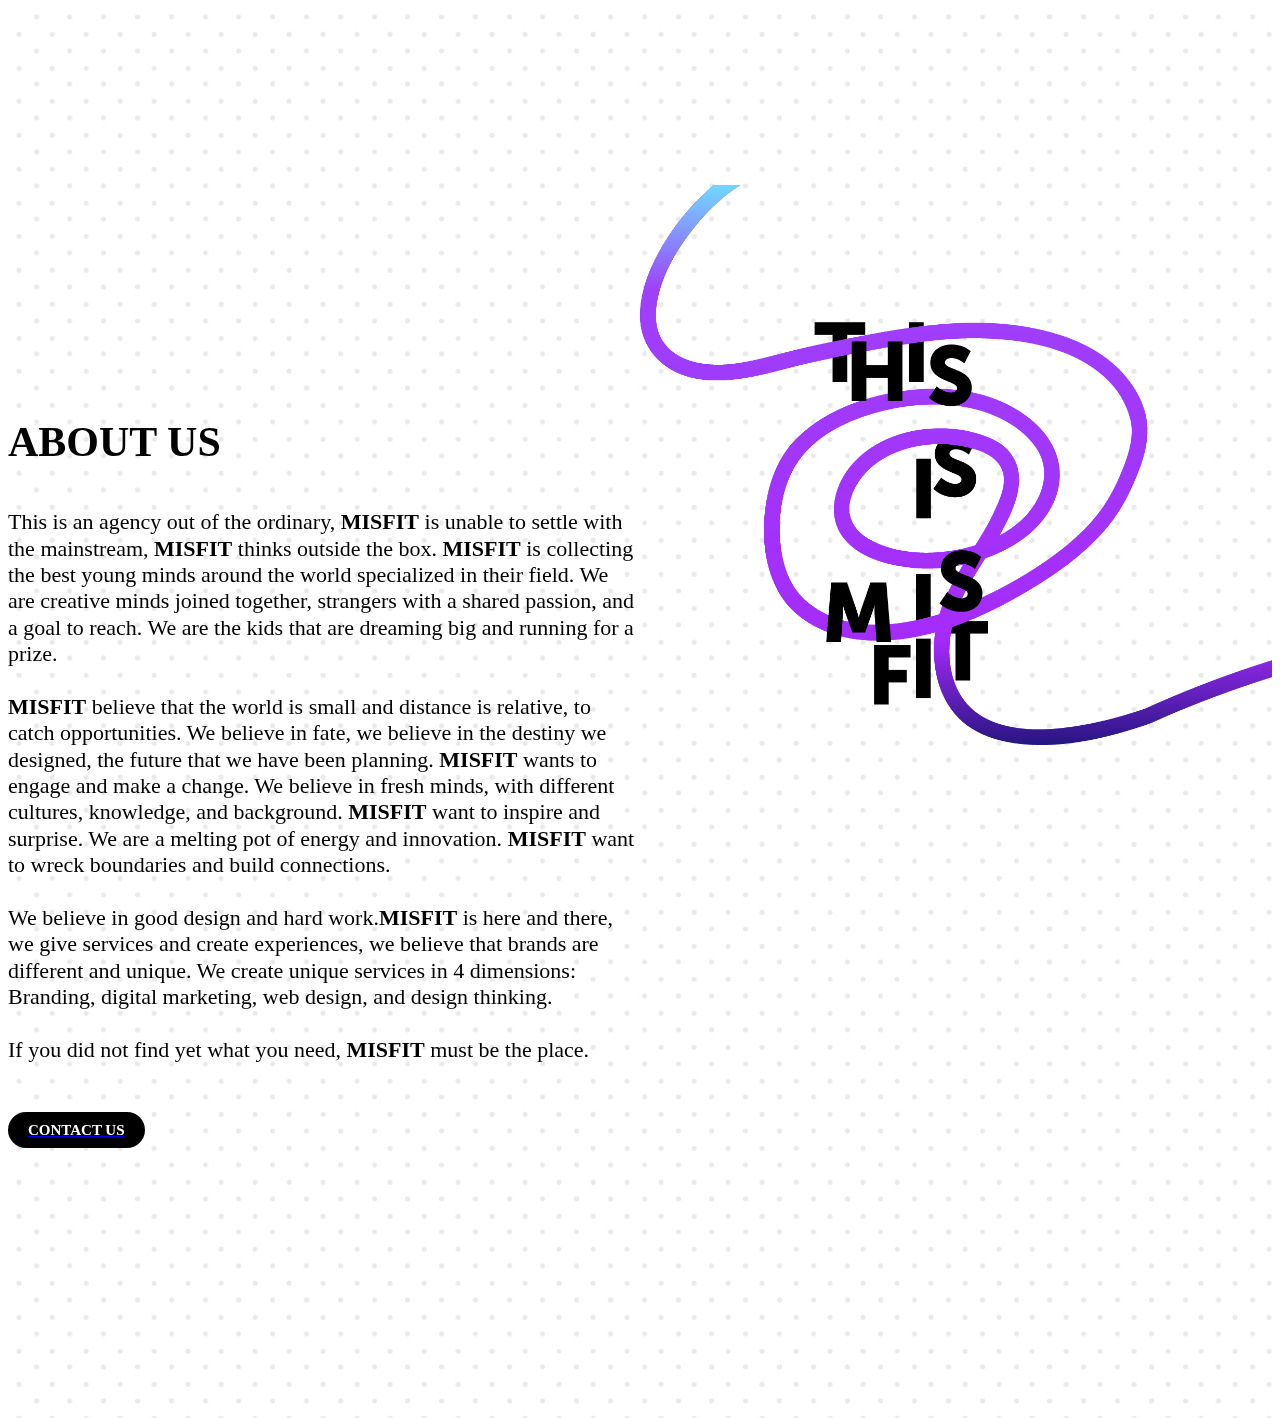
==== about.html @ e17ab4d3 "- Updated Graphics - Added pages About, Social Media, Branding, Web Design - Added logo and fixes fo" ====
<!DOCTYPE html>
<html lang="en">
  <head>
    <meta charset="utf-8">
    <meta name="viewport" content="width=device-width, initial-scale=1">
    <title>MisFit - Brand and Marketing Consultancy</title>
    <meta name="description" content="Free Bootstrap Theme by uicookies.com">
    <meta name="keywords" content="branding, marketing, design, consultancy in portugal, consultancy in lisbon, advertising, re-branding, marketing consultancy in lisbon, advertising agency in lisbon, design agency in lisbon, misfit consultancy, misfit marekting agency, misfit branding consultancy">
    
    <link href="https://fonts.googleapis.com/css?family=Open+Sans:400,700|Pinyon+Script" rel="stylesheet">
    <link rel="stylesheet" href="css/styles-merged.css">
    <link rel="stylesheet" href="css/style.min.css">

    <!--[if lt IE 9]>
      <script src="js/vendor/html5shiv.min.js"></script>
      <script src="js/vendor/respond.min.js"></script>
    <![endif]-->
    <style>
@font-face {
    font-family: museo500;
    src:url("fonts/museo/MuseoSans_900.otf");
}
@font-face {
    font-family: museo300;
    src:url("fonts/museo/MuseoSans_300.otf");
}

h3{
    font-family: museo500;
    font-size: 28px;
}
p{
    font-family: museo300;
    font-size: 18px;
}
.tagsDark{
	background-color: #323232;font-size: 15px;padding:10px;padding-left: 20px;padding-right: 20px;color: #fff;border-radius:20px;
}
.tagsLight{
	background-color: #ebebeb;font-size: 15px;padding:10px;padding-left: 20px;padding-right: 20px;color: #000;border-radius:20px;
}
.buttonDark{
	background-color: #000;font-size: 15px;padding:10px;padding-left: 20px;padding-right: 20px;color: #fff;border-radius:20px;
}
.buttonLight{
	background-color: #fff;font-size: 15px;padding:10px;padding-left: 20px;padding-right: 20px;color: #000;border-radius:20px;
}
</style>
  </head>
  <body >
    
    <!-- Fixed navbar -->
    <div><img src="img/background.jpg" alt="Background Section of Misfit Marketing Consultancy" style="position: fixed;"></div>
    <nav class="navbar navbar-default navbar-fixed-top probootstrap-navbar" style="background-color: #000">
      <div class="container">
        <div class="navbar-header">
        			<!-- <div><img src="img/branding_section.png" alt="Branding Section of Misfit Marketing Consultancy" style="position: absolute;margin-top: -16%;" width="100%"></div>
 -->
          <button type="button" class="navbar-toggle collapsed" data-toggle="collapse" data-target="#navbar-collapse" aria-expanded="false" aria-controls="navbar">
            <span class="sr-only">Toggle navigation</span>
            <span class="icon-bar"></span>
            <span class="icon-bar"></span>
            <span class="icon-bar"></span>
          </button>
          <a  href="index.html" title="uiCookies:FineOak"><img src="img/logo_white.png" alt="Branding Section of Misfit Marketing Consultancy" style="padding: 10px;" width="80px;"></a>
        </div>
      </div>
    </nav>
	
    <section class="probootstrap-section probootstrap-bg-white" style="padding-top: 15%;position: relative;padding-top: 20%;padding-bottom: 20%;" data-section="socialmedia">
      <div><img src="img/misfit_section.png" alt="Social Media Section of Misfit Marketing Consultancy" style="position: absolute;margin-top: -15%;margin-left: 50%" width="50%"></div>
      <div class="container">
        <div class="row">
          <div class="col-md-11 text-center probootstrap-animate">
             <div class="probootstrap-heading dark">
              <h3 class="secondary-heading" align="left" style="color: #000;font-size: 42px;line-height: 1.2;">ABOUT US</h3>
            </div>
            
            <p  align="left" style="color: #000;font-size: 22px;line-height: 1.2;width: 50%">This is an agency out of the 
ordinary, <b>MISFIT</b> is unable to settle with the mainstream, <b>MISFIT</b> thinks outside the box.  <b>MISFIT</b> is collecting the best young minds around the world specialized in their field. We are creative minds joined together, strangers with a shared passion, and a goal to reach. We are the kids that are dreaming big and running for a prize. <br /><br /><b>MISFIT</b> believe that the world is small and distance is relative, to catch opportunities. We believe in fate, we believe in the destiny we designed, the future that we have been planning. <b>MISFIT</b> wants to engage and make a change. We believe in fresh minds, with different cultures, knowledge, and background. <b>MISFIT</b> want to inspire and surprise. We are a melting pot of energy and innovation. <b>MISFIT</b> want to wreck boundaries and build connections. <br /><br />We believe in good design and hard work.<b>MISFIT</b> is here and there, we give services and create experiences, we believe that brands are different and unique. We create unique services in 4 dimensions: Branding, digital marketing, web design, and design thinking. <br /><br />If you did not find yet what you need, <b>MISFIT</b> must be the place.</p>
	        <br /><p><div align="left"><a href="#"><span class="buttonDark"><b>CONTACT US</b></span></a></div></p>

          </div>
          <div class="col-md-6 col-md-push-1 probootstrap-animate">
            
          </div>
        </div>
        <!-- END row -->
      </div>
    </section>
    

    <script src="js/scripts.min.js"></script>
    <script src="js/custom.min.js"></script>

  </body>
</html>
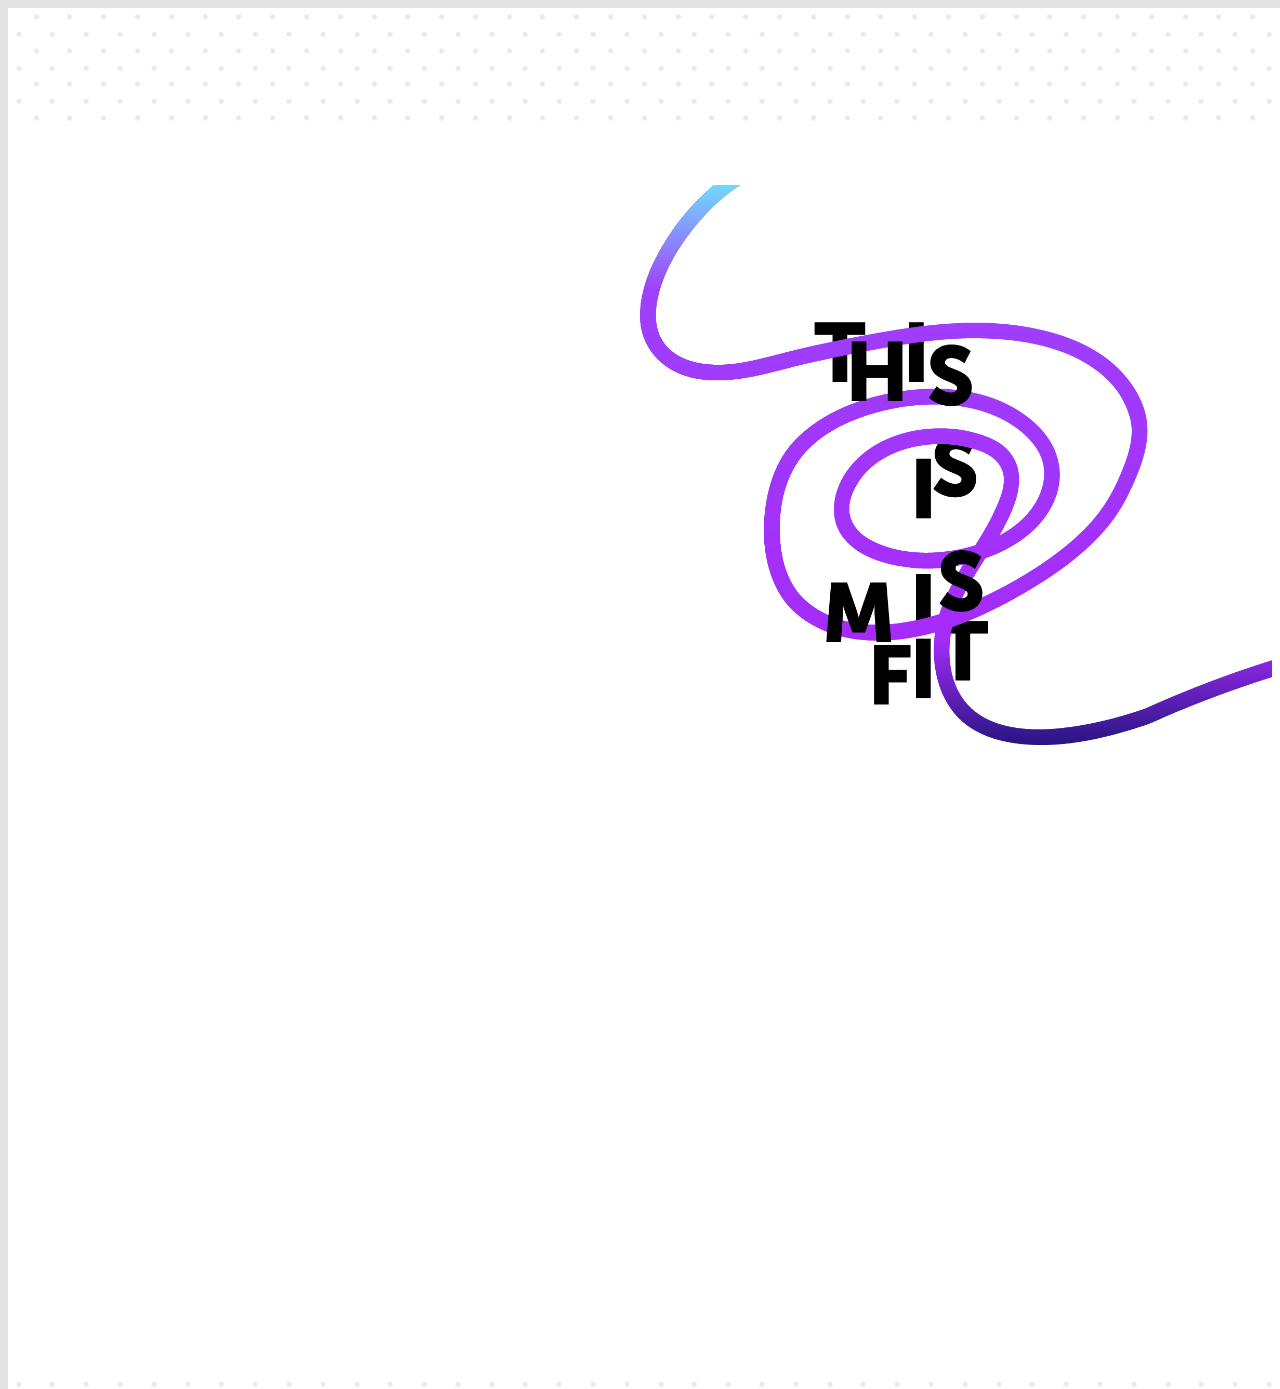
==== commit c3e37047: "- Adding Contact Form - Fav Icon - Fixing Tag in Index page" ====
--- a/about.html
+++ b/about.html
@@ -3,6 +3,7 @@
   <head>
     <meta charset="utf-8">
     <meta name="viewport" content="width=device-width, initial-scale=1">
+    <link rel="icon" type="image/png" href="img/favicon.png"/>
     <title>MisFit - Brand and Marketing Consultancy</title>
     <meta name="description" content="Free Bootstrap Theme by uicookies.com">
     <meta name="keywords" content="branding, marketing, design, consultancy in portugal, consultancy in lisbon, advertising, re-branding, marketing consultancy in lisbon, advertising agency in lisbon, design agency in lisbon, misfit consultancy, misfit marekting agency, misfit branding consultancy">
@@ -68,17 +69,18 @@
     </nav>
 	
     <section class="probootstrap-section probootstrap-bg-white" style="padding-top: 15%;position: relative;padding-top: 20%;padding-bottom: 20%;" data-section="socialmedia">
-      <div><img src="img/misfit_section.png" alt="Social Media Section of Misfit Marketing Consultancy" style="position: absolute;margin-top: -15%;margin-left: 50%" width="50%"></div>
+      <div><img src="img/misfit_section.png" alt="Social Media Section of Misfit Marketing Consultancy" class="misfitImage" width="50%"></div>
       <div class="container">
         <div class="row">
           <div class="col-md-11 text-center probootstrap-animate">
+            <div class="subPageHeaderTopMargin"><br><br><br><br><br><br></div>
              <div class="probootstrap-heading dark">
-              <h3 class="secondary-heading" align="left" style="color: #000;font-size: 42px;line-height: 1.2;">ABOUT US</h3>
+              <h3 class="secondary-heading" align="left" style="color: #000;font-size: 15px;line-height: 1.2;">_ABOUT</h3> <br />
+              <h3 class="secondary-heading" align="left" class="subPageHeaderParagraph">OUT OF THE <br />ORDINARY</h3>
             </div>
             
-            <p  align="left" style="color: #000;font-size: 22px;line-height: 1.2;width: 50%">This is an agency out of the 
-ordinary, <b>MISFIT</b> is unable to settle with the mainstream, <b>MISFIT</b> thinks outside the box.  <b>MISFIT</b> is collecting the best young minds around the world specialized in their field. We are creative minds joined together, strangers with a shared passion, and a goal to reach. We are the kids that are dreaming big and running for a prize. <br /><br /><b>MISFIT</b> believe that the world is small and distance is relative, to catch opportunities. We believe in fate, we believe in the destiny we designed, the future that we have been planning. <b>MISFIT</b> wants to engage and make a change. We believe in fresh minds, with different cultures, knowledge, and background. <b>MISFIT</b> want to inspire and surprise. We are a melting pot of energy and innovation. <b>MISFIT</b> want to wreck boundaries and build connections. <br /><br />We believe in good design and hard work.<b>MISFIT</b> is here and there, we give services and create experiences, we believe that brands are different and unique. We create unique services in 4 dimensions: Branding, digital marketing, web design, and design thinking. <br /><br />If you did not find yet what you need, <b>MISFIT</b> must be the place.</p>
-	        <br /><p><div align="left"><a href="#"><span class="buttonDark"><b>CONTACT US</b></span></a></div></p>
+            <p  align="left" class="leftMainParagraph"><b>MISFIT</b> is an digital marketing agency, which is unable to settle with the mainstream, <b>MISFIT</b> thinks outside the box.<br /><br /><b>MISFIT</b> is collecting the best young minds around the world specialized in their field. We are creative minds joined together, strangers with a shared passion, and a goal to reach. We are the future that are dreaming big and running for a prize.<br /><br /><b>MISFIT</b> believe that the world is small and distance is relative, to catch opportunities. We believe in fate, we believe in the destiny we designed, the future that we have been planning. <b>MISFIT</b> wants to engage and make a change. We believe in fresh minds, with different cultures, knowledge, and background. <b>MISFIT</b> want to inspire and surprise. We are a melting pot of energy and innovation. <b>MISFIT</b> want to wreck boundaries and build connections.<br /><br />We believe in good design and hard work.<b>MISFIT</b> is here and there, we give services and create experiences, we believe that brands are different and unique. We create unique services in 4 dimensions: Branding, digital marketing, web design, and design thinking.<br /><br />If you did not find yet what you need, <b>MISFIT</b> must be the place.</p>
+	        <br /><p><div align="left"><a href="contact.html"><span class="buttonDark"><b>CONTACT US</b></span></a></div></p>
 
           </div>
           <div class="col-md-6 col-md-push-1 probootstrap-animate">
--- a/css/style.min.css
+++ b/css/style.min.css
@@ -0,0 +1,144 @@
+/*!==============================
+ * Theme Name: Stack
+ * Theme URL: https://probootstrap.com/resto-free-restaurant-responsive-bootstrap-website-template
+ * Author: ProBootstrap.com
+ * Author URL: https://probootstrap.com
+ * License: Released for free under the Creative Commons Attribution 3.0 license (probootstrap.com/license)
+ */body,h1,h2,h3,h4,h5,h6{font-family:"Open Sans",Arial,sans-serif}@font-face{font-family:icomoon;src:url(../fonts/icomoon/icomoon.eot?1z9v6x);src:url(../fonts/icomoon/icomoon.eot?1z9v6x#iefix) format("embedded-opentype"),url(../fonts/icomoon/icomoon.ttf?1z9v6x) format("truetype"),url(../fonts/icomoon/icomoon.woff?1z9v6x) format("woff"),url(../fonts/icomoon/icomoon.svg?1z9v6x#icomoon) format("svg");font-weight:400;font-style:normal}html{overflow-x:hidden}body{background:#E4E4E4;color:#8b8e94;line-height:24px;font-size:15px}h1,h2,h3,h4,h5,h6{color:#000;line-height:1.5}h1{font-size:46px}h2,h4{font-size:36px}h3{font-size:28px}h5,h6{font-size:14px}ol,p,ul{margin-bottom:30px}a{-webkit-transition:.3s all;transition:.3s all;color:#000}a:active,a:focus,a:hover{color:#ff9725;text-decoration:none}.hero-text-heading,.probootstrap-hero h1{font-size:52px;font-weight:300;margin-bottom:10px;margin-top:0;line-height:64px;color:#fff}@media screen and (max-width:768px){.hero-text-heading,.probootstrap-hero h1{font-size:40px;line-height:1.5}}.probootstrap-navbar .dropdown-submenu>a:before,.probootstrap-navbar .dropdown>a:before{font-family:icomoon;line-height:1;font-weight:400;speak:none;font-style:normal;font-variant:normal;-webkit-font-smoothing:antialiased;-moz-osx-font-smoothing:grayscale}@media screen and (max-width:480px){.hero-text-heading,.probootstrap-hero h1{font-size:30px}}.hero-text-subheading,.probootstrap-hero p{font-size:16px;color:rgba(255,255,255,.9)}.hero-text-subheading:last-child,.probootstrap-hero p:last-child{margin-bottom:0}.probootstrap-navbar{border:none;-webkit-box-shadow:none;box-shadow:none;border-radius:0;margin-bottom:0;background:0 0;-webkit-transition:.3s all;transition:.3s all}@media screen and (max-width:768px){.probootstrap-navbar{background:#fff;-webkit-box-shadow:0 2px 10px 0 rgba(0,0,0,.1);box-shadow:0 2px 10px 0 rgba(0,0,0,.1)}}.probootstrap-navbar .navbar-toggle:focus,.probootstrap-navbar .navbar-toggle:hover{background-color:transparent}.probootstrap-navbar .navbar-toggle{border:none}.probootstrap-navbar .navbar-toggle span.icon-bar{-webkit-transition:all .15s;transition:all .15s}.probootstrap-navbar .navbar-toggle span:nth-child(2){-webkit-transform:rotate(45deg);transform:rotate(45deg);-webkit-transform-origin:10% 10%;transform-origin:10% 10%}.probootstrap-navbar .navbar-toggle span:nth-child(3){opacity:0}.probootstrap-navbar .navbar-toggle span:nth-child(4){-webkit-transform:rotate(-45deg);transform:rotate(-45deg);-webkit-transform-origin:10% 90%;transform-origin:10% 90%}.probootstrap-navbar .navbar-toggle.collapsed span:nth-child(2),.probootstrap-navbar .navbar-toggle.collapsed span:nth-child(4){-webkit-transform:rotate(0);transform:rotate(0)}.probootstrap-navbar .navbar-toggle.collapsed span:nth-child(3){opacity:1}.probootstrap-navbar .navbar-brand,.probootstrap-navbar .navbar-nav>li>a,.probootstrap-navbar .parent-nav-link-padding{padding-bottom:20px;padding-top:20px}.probootstrap-navbar .dropdown-header{color:rgba(255,255,255,.2);padding-left:10px;text-transform:uppercase}.probootstrap-navbar .dropdown>a{padding-right:10px!important;position:relative;display:block}@media screen and (max-width:480px){.probootstrap-navbar .dropdown>a{display:block;padding-right:0}}.probootstrap-navbar .dropdown>a:before{text-transform:none;position:absolute;top:50%;right:0;margin-right:-10px;margin-top:-11px;content:"\e924";font-size:20px;color:rgba(255,255,255,.5);-webkit-transition:.3s all;transition:.3s all}@media screen and (max-width:768px){.probootstrap-navbar .navbar-brand,.probootstrap-navbar .navbar-nav>li>a,.probootstrap-navbar .parent-nav-link-padding{padding-top:15px!important;padding-bottom:15px!important}.probootstrap-navbar .dropdown>a:before{color:rgba(0,0,0,.2)}}.probootstrap-navbar .dropdown>a:hover:before{-webkit-transform:rotate(180deg);transform:rotate(180deg)}.probootstrap-navbar .dropdown.open>a,.probootstrap-navbar .dropdown:active>a,.probootstrap-navbar .dropdown:focus>a,.probootstrap-navbar .dropdown:hover>a{-webkit-transition:.3s all;transition:.3s all}.probootstrap-navbar .dropdown.open>a:before,.probootstrap-navbar .dropdown:active>a:before,.probootstrap-navbar .dropdown:focus>a:before,.probootstrap-navbar .dropdown:hover>a:before{-webkit-transform:rotate(180deg);transform:rotate(180deg)}.probootstrap-navbar .dropdown>.dropdown-menu>li a{padding:10px;color:rgba(255,255,255,.8)}.probootstrap-navbar .dropdown>.dropdown-menu>li a:hover,.probootstrap-navbar .dropdown>.dropdown-menu>li.open>a,.probootstrap-navbar .dropdown>.dropdown-menu>li:active>a,.probootstrap-navbar .dropdown>.dropdown-menu>li:focus>a,.probootstrap-navbar .dropdown>.dropdown-menu>li:hover>a{color:#85C8DD;background:#fff;border-top:none}.probootstrap-navbar .dropdown>.dropdown-menu>li.dropdown-submenu.open>a,.probootstrap-navbar .dropdown>.dropdown-menu>li.dropdown-submenu:active>a,.probootstrap-navbar .dropdown>.dropdown-menu>li.dropdown-submenu:focus>a,.probootstrap-navbar .dropdown>.dropdown-menu>li.dropdown-submenu:hover>a{border-top:none}.probootstrap-navbar .dropdown>.dropdown-menu>li.dropdown-submenu.open>a:before,.probootstrap-navbar .dropdown>.dropdown-menu>li.dropdown-submenu:active>a:before,.probootstrap-navbar .dropdown>.dropdown-menu>li.dropdown-submenu:focus>a:before,.probootstrap-navbar .dropdown>.dropdown-menu>li.dropdown-submenu:hover>a:before{color:#000}.probootstrap-navbar .dropdown>.dropdown-menu>li.active>a{color:#fff}.probootstrap-navbar .navbar-right .dropdown-menu{right:auto}.probootstrap-navbar .dropdown-menu{border:none;background:#85C8DD;border-radius:0;-webkit-box-shadow:0 0 7px 0 rgba(0,0,0,.15);box-shadow:0 0 7px 0 rgba(0,0,0,.15);min-width:200px;white-space:normal;word-wrap:break-word}.probootstrap-navbar .dropdown-menu a{white-space:normal}@media screen and (max-width:768px){.probootstrap-navbar .dropdown-menu{width:100%;padding:10px 15px}.probootstrap-navbar .dropdown-menu a{color:#fff}}.probootstrap-navbar .navbar-brand{padding-top:0!important;padding-bottom:0!important;font-size:30px;text-transform:uppercase;background:url(../img/logo.png) left top no-repeat;top:40px;position:relative;width:135px;height:40px;text-indent:-999999px;-webkit-transition:.2s all;transition:.2s all}@media screen and (max-width:768px){.probootstrap-navbar .navbar-brand{top:5px!important;background-position:left 100%}}@media screen and (max-width:480px){.probootstrap-navbar .navbar-brand{top:6px!important}}@media only screen and (-webkit-min-device-pixel-ratio:2),only screen and (min--moz-device-pixel-ratio:2),only screen and (min-device-pixel-ratio:2),only screen and (min-resolution:192dpi),only screen and (min-resolution:2dppx){.probootstrap-navbar .navbar-brand{position:relative;width:117px;height:40px;background:url(../img/logo@2x.png) left 100% no-repeat;background-size:cover}}.probootstrap-navbar .navbar-nav>li>a{color:#000;font-size:15px;position:relative;text-transform:uppercase}@media screen and (max-width:768px){.probootstrap-navbar .navbar-nav>li>a{padding-top:8px;padding-bottom:8px;}}.probootstrap-navbar .navbar-nav>li>a:active,.probootstrap-navbar .navbar-nav>li>a:focus,.probootstrap-navbar .navbar-nav>li>a:hover{color:#000;}@media screen and (max-width:768px){.probootstrap-navbar .navbar-nav>li>a:active,.probootstrap-navbar .navbar-nav>li>a:focus,.probootstrap-navbar .navbar-nav>li>a:hover{}}.probootstrap-navbar .navbar-nav>li.open>a,.probootstrap-navbar .navbar-nav>li.open>a:focus,.probootstrap-navbar .navbar-nav>li.open>a:hover{background:0 0}.probootstrap-navbar .navbar-nav>li.active>a{background:0 0;color:#000}@media screen and (max-width:768px){.probootstrap-navbar .navbar-nav>li.active>a{color:#000;}}.probootstrap-navbar .navbar-nav>li.active>a:active,.probootstrap-navbar .navbar-nav>li.active>a:focus,.probootstrap-navbar .navbar-nav>li.active>a:hover{background:0 0;color:#000}.probootstrap-navbar .navbar-nav>li>.dropdown-menu:before{border:1px solid #85C8DD;content:"";position:absolute;top:-20px;left:40px;border-color:rgba(133,200,221,0);border-bottom-color:#85C8DD;border-width:10px;margin-left:-10px}@media screen and (max-width:768px){.probootstrap-navbar .navbar-nav>li.active>a:active,.probootstrap-navbar .navbar-nav>li.active>a:focus,.probootstrap-navbar .navbar-nav>li.active>a:hover{color:#000;}.probootstrap-navbar .navbar-nav>li>.dropdown-menu:before{display:none}}.probootstrap-navbar .navbar-nav .dropdown li.active>a{background:0 0}.probootstrap-navbar .navbar-nav.active>a{color:#000!important}.probootstrap-navbar .dropdown-submenu{position:relative}.probootstrap-navbar .dropdown-submenu .dropdown-menu{top:0;left:100%;margin-top:-1px}.probootstrap-navbar .dropdown-submenu>a{display:block}.probootstrap-navbar .dropdown-submenu>a:before{text-transform:none;position:absolute;top:50%;right:0;margin-right:10px;margin-top:-11px;content:"\e926";font-size:20px;color:rgba(255,255,255,.5);-webkit-transition:.3s all;transition:.3s all}@media screen and (max-width:768px){.probootstrap-navbar .dropdown-submenu>a:before{color:rgba(0,0,0,.2)}}.probootstrap-navbar .dropdown-submenu>a:hover:before{color:rgba(0,0,0,.3);-webkit-transform:rotate(180deg);transform:rotate(180deg)}.probootstrap-navbar.scrolled{background:#fff;-webkit-box-shadow:0 1px 3px 0 rgba(0,0,0,.09);box-shadow:0 1px 3px 0 rgba(0,0,0,.09)}.probootstrap-navbar.scrolled .navbar-brand,.probootstrap-navbar.scrolled .navbar-nav>li>a,.probootstrap-navbar.scrolled .parent-nav-link-padding{padding-top:20px;padding-bottom:20px}.probootstrap-navbar.scrolled .navbar-brand{top:10px;background-position:left 100%}.probootstrap-navbar.scrolled .dropdown>a:before{color:rgba(0,0,0,.4)}.probootstrap-navbar.scrolled .navbar-nav>li>a{}.probootstrap-navbar.scrolled .navbar-nav>li>a:hover{}.probootstrap-navbar.scrolled .navbar-nav>li.active>a{font-weight:bold;}.container-fluid .navbar-brand{margin-left:15px}.container-fluid .dropdown-submenu{position:relative}.container-fluid .dropdown-submenu .dropdown-menu{top:0;left:auto;right:100%;margin-top:-1px}.probootstrap-hero{background-size:cover;background-position:center center}.probootstrap-hero>.overlay{position:absolute;top:0;left:0;right:0;bottom:0;background:rgba(0,0,0,.3);z-index:1}.btn.btn-primary,.probootstrap-hero.probootstrap-hero-colored{background:#000}.probootstrap-hero>.container{position:relative;z-index:2}.probootstrap-hero .probootstrap-hero-text{padding-top:200px;padding-bottom:200px}@media screen and (max-width:768px){.probootstrap-navbar.scrolled .navbar-nav>li.active>a{font-weight:bold;}.probootstrap-hero .probootstrap-hero-text{padding-top:50px;padding-bottom:50px}}.probootstrap-hero.probootstrap-sm-hero .probootstrap-hero-text{padding-top:150px;padding-bottom:150px}@media screen and (max-width:768px){.probootstrap-hero.probootstrap-sm-hero .probootstrap-hero-text{padding-top:50px;padding-bottom:50px}}.probootstrap-hero.probootstrap-xs-hero .probootstrap-hero-text{padding-top:90px;padding-bottom:90px}@media screen and (max-width:768px){.probootstrap-hero.probootstrap-xs-hero .probootstrap-hero-text{padding-top:50px;padding-bottom:50px}}.probootstrap-hero .btn{position:relative;font-size:18px;width:200px}@media screen and (max-width:480px){.container-fluid .dropdown-submenu:hover>.dropdown-menu,.probootstrap-navbar .dropdown-submenu:hover>.dropdown-menu{display:block}.probootstrap-hero .btn{width:100%;margin-bottom:10px}}.probootstrap-hero .btn.btn-primary{text-transform:uppercase;padding:15px 20px}.probootstrap-hero.probootstrap-hero-colored h1{color:#fff}.probootstrap-hero.probootstrap-hero-colored p{color:rgba(255,255,255,.8)}.btn{border:none;border-radius:30px;text-transform:uppercase;padding-left:30px;padding-right:30px}.btn:active{-webkit-transition:.2s all;transition:.2s all;-webkit-transform:scale(.95);transform:scale(.95);-webkit-box-shadow:none;box-shadow:none}.btn.btn-lg{font-size:14px;line-height:1.5}.btn.btn-primary{border:1px solid #000;color:#fff}.btn.btn-primary:active,.btn.btn-primary:focus,.btn.btn-primary:hover{background:#ffa848}.btn.btn-primary:active,.btn.btn-primary:focus{outline:0;border:1px solid #000}.btn.btn-ghost{background:0 0;border:1px solid #000;color:#000}.btn.btn-ghost:hover{background:#000;color:#fff}.btn.btn-ghost:active,.btn.btn-ghost:focus{outline:0;background:0 0;color:#000;border:1px solid #000}section[data-section=menu]{position:relative;margin-top:-140px;z-index:-1}.probootstrap-section{padding:7em 0}.probootstrap-section.probootstrap-border-top{border-top:1px solid rgba(0,0,0,.1)}.probootstrap-section.probootstrap-border-bottom{border-bottom:1px solid rgba(0,0,0,.1)}.probootstrap-section>.container.probootstrap-border-top{padding-top:50px;border-top:1px solid rgba(0,0,0,.1)}.probootstrap-section.probootstrap-bg-white{background:#fff}@media screen and (max-width:768px){section[data-section=menu]{margin-top:0}.probootstrap-section{padding:3em 0}}.probootstrap-section-bg{background-size:cover;background-repeat:no-repeat;padding:7em 0;position:relative;height:600px}.probootstrap-section-bg.overlay:before{content:"";background:rgba(0,0,0,.2);position:absolute;top:0;left:0;right:0;bottom:0}.probootstrap-section-bg .probootstrap-heading{margin-top:250px}@media screen and (max-width:768px){.probootstrap-section-bg{padding:3em 0;height:300px}.probootstrap-section-bg .probootstrap-heading{margin-top:50px}}.probootstrap-footer{background:#000;padding:7em 0;color:#000;}.probootstrap-footer h3{font-size:18px;letter-spacing:.2em;text-transform:uppercase;color:#fff}.probootstrap-footer .probootstrap-footer-widget{margin-bottom:0}@media screen and (max-width:768px){.probootstrap-footer{padding:2em 0}.probootstrap-footer .probootstrap-footer-widget{margin-bottom:20px}}.probootstrap-copyright{background:#262626;padding:20px 0}.probootstrap-copyright a{color:rgba(255,255,255,.2)}.probootstrap-copyright a:hover{color:#fff}.probootstrap-copyright p{font-size:14px}.probootstrap-copyright p:last-child{margin-bottom:0}@media screen and (max-width:768px){.probootstrap-copyright p.copyright-text{margin-bottom:20px}}.probootstrap-footer-social{padding:0;margin:0}.probootstrap-footer-social.right{text-align:right}.probootstrap-footer-social li{display:inline;padding:0;margin:0;list-style:none}.probootstrap-footer-social li a{padding:10px;font-size:22px}.probootstrap-footer-social li:first-child>a{padding-left:0}.probootstrap-block-image{background:#fff;margin-bottom:30px}.probootstrap-block-image figure img{max-width:100%}.probootstrap-block-image .text{padding:20px}.probootstrap-block-image .text .date{display:block;color:#999;font-size:12px;letter-spacing:.2em;text-transform:uppercase}.probootstrap-block-image .text h3{margin:0 0 10px;font-size:20px}.probootstrap-block-image .text h3 a{color:#000}.probootstrap-block-image .text h3 a:hover{color:#000}.probootstrap-block-image .text p:last-child{margin-bottom:0}.probootstrap-custom-link{font-size:16px;text-transform:uppercase;color:#000;display:inline-block;text-decoration:none;position:relative;padding-bottom:5px}.probootstrap-custom-link.link-sm{font-size:14px}.probootstrap-custom-link:before{content:"";display:block;width:0;height:2px;background:#000;position:absolute;bottom:0;z-index:2;-webkit-transition:width .5s;transition:width .5s}.probootstrap-custom-link:after{z-index:1;position:absolute;bottom:0;content:'';display:block;width:100%;height:2px;background:#000}.probootstrap-custom-link:hover{color:#000}.probootstrap-custom-link:hover:before{width:100%;background:#000}.image-wrap{overflow:hidden;position:relative}@media screen and (max-width:480px){.image-wrap{width:100%;height:200px}}.image-wrap .image-bg{position:absolute;left:50%;top:50%;-webkit-transform:translateY(-50%) translateX(-50%);transform:translateY(-50%) translateX(-50%)}.image-wrap .image-bg img{min-width:100%;min-height:100%}.menus{padding:0;margin:0}.menus li{padding:0;margin:0 0 10px;list-style:none;display:block;position:relative}.menus li .image,.menus li .text{display:table-cell;vertical-align:top}.menus li .image{width:80px}.menus li .image img{max-width:100%;border-radius:50%}.menus li .text{padding-left:20px}.menus li .text h3{margin:15px 0 0;font-size:18px;text-transform:uppercase;color:#000}.menus li .text .price{position:absolute;top:15px;right:0;font-size:20px;color:#000}@media screen and (max-width:768px){.probootstrap-footer-social.right{text-align:left}.menus li .text h3{margin-top:0}.menus li .text .price{top:0;position:relative;display:block;margin-bottom:0}}.probootstrap-cell-retro{width:100%;float:left;display:-webkit-box;display:-ms-flexbox;display:flex;-ms-flex-wrap:wrap;flex-wrap:wrap;margin-top:-13%;position:relative}.probootstrap-cell-retro .half{width:50%;float:left}@media screen and (max-width:768px){.probootstrap-cell-retro .half{width:100%;margin-top:0}}.probootstrap-cell{background:#fff;display:-webkit-box;display:-ms-flexbox;display:flex;-ms-flex-wrap:wrap;flex-wrap:wrap;position:relative}.modal .probootstrap-modal-flex .probootstrap-modal-figure,.probootstrap-cell .image{background-size:cover;background-position:center center;background-repeat:no-repeat}.probootstrap-cell .image,.probootstrap-cell .text{width:50%}@media screen and (max-width:992px){.probootstrap-cell .image,.probootstrap-cell .text{width:100%}.probootstrap-cell .image{height:200px}}.probootstrap-cell .text{padding:40px;position:relative}.probootstrap-cell .text h3{margin:0 0 10px;font-size:18px;text-transform:uppercase;color:#000}.probootstrap-cell .text:before,.probootstrap-cell.reverse .text:before{z-index:22;top:15%;content:" ";height:0;margin-top:-12px;pointer-events:none}.probootstrap-cell .text p:last-child{margin-bottom:0}.probootstrap-cell .text p.price{font-size:20px;color:#000}.probootstrap-cell .text:before{right:100%;border:solid transparent;width:0;position:absolute;border-color:rgba(255,225,255,0);border-right-color:#fff;border-width:12px}.probootstrap-cell.reverse .image{position:absolute;right:0;width:50%;min-height:100%}@media screen and (max-width:992px){.probootstrap-cell.reverse .image{position:relative;width:100%}}.probootstrap-cell.reverse .text:before{left:100%;border:solid transparent;width:0;position:absolute;border-color:rgba(255,225,255,0);border-left-color:#fff;border-width:12px}@media screen and (max-width:768px){.probootstrap-cell .text:before,.probootstrap-cell.reverse .text:before{display:none}}.probootstrap-gallery{width:100%;float:left}.probootstrap-gallery figure{display:block;width:32%;margin-right:2%;float:left;margin-bottom:20px}.probootstrap-gallery figure:nth-of-type(3n+3){margin-right:0}.probootstrap-gallery figure figcaption{display:none}.probootstrap-gallery img{width:100%;height:auto}.probootstrap-gallery.four-col figure{width:23.5%;margin-right:2%;float:left}.probootstrap-gallery.four-col figure:nth-of-type(4n+4){margin-right:0}.probootstrap-gallery.three-col figure{width:32%;margin-right:2%;float:left}.probootstrap-gallery.three-col figure:nth-of-type(3n+3){margin-right:0}.probootstrap-gallery.two-col figure{width:49%;margin-right:2%;float:left}.probootstrap-gallery.two-col figure:nth-of-type(2n+2){margin-right:0}.grid-item{float:left}.gutter-sizer{width:2%}.isotope .isotope-item{-webkit-transition-duration:.6s;transition-duration:.6s;-webkit-transition-property:-webkit-transform,opacity;-webkit-transition-property:opacity,-webkit-transform;transition-property:opacity,-webkit-transform;transition-property:transform,opacity;transition-property:transform,opacity,-webkit-transform}.grid-item,.grid-sizer{margin-bottom:0}.grid-item img,.grid-sizer img{max-width:100%;margin-bottom:0;transition:all .3s ease-in-out;-moz-transition:all .3s ease-in-out;-webkit-transition:all .3s ease-in-out}.two-cols .grid-item,.two-cols .grid-sizer{width:49%}@media screen and (max-width:768px){.two-cols .grid-item,.two-cols .grid-sizer{width:49%}}@media screen and (max-width:768px) and (max-width:992px){.two-cols .grid-item img,.two-cols .grid-sizer img{margin-bottom:10px}}@media screen and (max-width:768px) and (max-width:768px){.two-cols .grid-item img,.two-cols .grid-sizer img{margin-bottom:10px}}@media screen and (max-width:480px){.two-cols .grid-item,.two-cols .grid-sizer{width:100%;margin-left:0;margin-right:0}}.three-cols .grid-item,.three-cols .grid-sizer{width:32%}@media screen and (max-width:768px){.three-cols .grid-item,.three-cols .grid-sizer{width:48%;margin-bottom:10px}}@media screen and (max-width:480px){.three-cols .grid-item,.three-cols .grid-sizer{width:100%;margin-left:0;margin-right:0}}.four-cols .grid-item,.four-cols .grid-sizer{width:23.5%}@media screen and (max-width:768px){.four-cols .grid-item,.four-cols .grid-sizer{width:32%;margin-bottom:10px}}@media screen and (max-width:480px){.four-cols .grid-item,.four-cols .grid-sizer{width:100%;margin-left:0;margin-right:0}}.probootstrap-gallery-item{padding:0;margin:0 0 20px;list-style:none;float:left;cursor:pointer;position:relative}.probootstrap-gallery-item img{max-width:100%;-webkit-transition:.3s all;transition:.3s all}.probootstrap-gallery-item a{display:block;float:left;width:100%}.probootstrap-gallery-item:hover img{opacity:.7}.probootstrap-form{margin-bottom:50px}.probootstrap-form label{font-weight:400}.probootstrap-form .form-control{height:46px;-webkit-box-shadow:none;box-shadow:none;font-size:14px;-webkit-appearance:none;-moz-appearance:none;appearance:none}.probootstrap-form .form-control:active,.probootstrap-form .form-control:focus{-webkit-box-shadow:none;box-shadow:none;border-color:#000}.probootstrap-form .form-group .form-field{position:relative}.probootstrap-form .form-group .form-field .icon{position:absolute;top:50%;-webkit-transform:translateY(-50%);transform:translateY(-50%);right:20px}.probootstrap-form .form-group .form-field .form-control{padding-right:50px}.probootstrap-form textarea.form-control{height:inherit;resize:vertical}.probootstrap-animate{opacity:0;visibility:hidden}.modal .modal-content{border-radius:0;border:none;position:relative;-webkit-box-shadow:0 0 40px 0 rgba(0,0,0,.2);box-shadow:0 0 40px 0 rgba(0,0,0,.2)}.modal .modal-content .close{position:absolute;top:10px;right:10px;z-index:100;font-size:26px}.modal .probootstrap-modal-flex{display:-webkit-box;display:-ms-flexbox;display:flex;-ms-flex-wrap:wrap;flex-wrap:wrap}.modal .probootstrap-modal-flex .probootstrap-modal-figure{width:40%}.modal .probootstrap-modal-flex .probootstrap-modal-content{width:60%;padding:40px;position:relative}@media screen and (max-width:480px){.modal .modal-content .close{top:20px;right:20px}.modal .probootstrap-modal-flex .probootstrap-modal-figure{height:200px}.modal .probootstrap-modal-flex .probootstrap-modal-content{padding-left:15px;padding-right:15px}.modal .probootstrap-modal-flex .probootstrap-modal-content,.modal .probootstrap-modal-flex .probootstrap-modal-figure{width:100%}.modal .probootstrap-modal-flex .btn{margin-bottom:10px}}.modal .probootstrap-modal-flex .form-control{height:40px}.modal .probootstrap-modal-flex .probootstrap-remember{float:left}.modal .probootstrap-modal-flex .probootstrap-forgot{float:right}.modal .probootstrap-modal-flex .form-group{position:relative}.modal .probootstrap-modal-flex .probootstrap-or{padding:10px 0;text-align:center;display:block;font-size:11px;text-transform:uppercase}.modal .probootstrap-modal-flex .probootstrap-or>span{display:block}.modal .probootstrap-modal-flex .probootstrap-or>span:before{height:1px;left:0;right:0;top:50%;background:#ccc;width:100%;content:"";position:absolute}.modal .probootstrap-modal-flex .probootstrap-or em{color:#ccc;display:inline-block;background:#fff;position:relative;z-index:2;padding:0 4px;font-style:normal}.modal .probootstrap-modal-flex .btn-connect-facebook{background:#3b5998;border-color:#3b5998;color:#fff}.modal .probootstrap-modal-flex .btn-connect-twitter{background:#1da1f2;border-color:#1da1f2;color:#fff}.modal .probootstrap-modal-flex .btn-connect-google{background:#ea4335;border-color:#ea4335;color:#fff}.modal .vertical-alignment-helper{display:table;height:100%;width:100%;pointer-events:none}.modal .vertical-align-center{display:table-cell;vertical-align:middle;pointer-events:none}.modal .modal-content{width:inherit;height:inherit;margin:0 auto;pointer-events:all}.probootstrap-contact-info{padding:0;margin:0 0 30px}.probootstrap-contact-info li{padding:0;margin:20px 0 15px;list-style:none;line-height:24px}.proboostrap-clients .client-logo,.probootstrap-team{margin-bottom:30px}.probootstrap-contact-info li>i,.probootstrap-contact-info li>span{vertical-align:top;display:table-cell}.probootstrap-contact-info li>i{font-size:20px;position:relative;top:2px;width:30px}.probootstrap-team{float:left;display:block;position:relative;overflow:hidden;z-index:2;border-radius:6px}.probootstrap-team img{-webkit-transition:.3s all;transition:.3s all;-webkit-transition-timing-function:cubic-bezier(.57,.21,.69,1.25);transition-timing-function:cubic-bezier(.57,.21,.69,1.25)}.probootstrap-team .probootstrap-team-info{visibility:hidden;opacity:0;position:absolute;top:50%;width:100%;-webkit-transform:translateY(-50%);transform:translateY(-50%);-webkit-transition:.3s all;transition:.3s all;-webkit-transition-timing-function:cubic-bezier(.57,.21,.69,1.25);transition-timing-function:cubic-bezier(.57,.21,.69,1.25);text-align:center;margin-top:20px;z-index:3;display:block}.probootstrap-team .probootstrap-team-info h3{color:#fff}.probootstrap-team .probootstrap-team-info h3 .position{display:block;font-size:14px;color:rgba(255,255,255,.4)}@media screen and (max-width:480px){.modal .probootstrap-modal-flex .probootstrap-forgot{float:left}.probootstrap-team{overflow:visible}.probootstrap-team img{max-width:100%}.probootstrap-team .probootstrap-team-info{position:relative;top:inherit!important;margin-top:0!important;visibility:visible;opacity:1;-webkit-transform:translateY(0);transform:translateY(0)}.probootstrap-team .probootstrap-team-info h3{}.probootstrap-team .probootstrap-team-info h3 .position{display:block;font-size:14px;color:rgba(0,0,0,.4)}.probootstrap-team:focus:before,.probootstrap-team:hover:before{display:none}}.probootstrap-team:before{visibility:hidden;opacity:0;position:absolute;content:"";top:0;bottom:0;left:0;right:0;background:rgba(0,0,0,.8);-webkit-transition:.3s all;transition:.3s all;z-index:1;border-radius:5px}.flexslider,.probootstrap-pricing,.probootstrap-pricing-wrap{position:relative}.probootstrap-team:focus img,.probootstrap-team:hover img{-webkit-transform:scale(1.1);transform:scale(1.1)}.probootstrap-team:focus:before,.probootstrap-team:hover:before{visibility:visible;opacity:1}.probootstrap-team:focus .probootstrap-team-info,.probootstrap-team:hover .probootstrap-team-info{opacity:1;visibility:visible;margin-top:0}.probootstrap-flex-section{padding:7em 0}.probootstrap-flex-section.probootstrap-bg-white{background:#fff}@media screen and (max-width:768px){.proboostrap-clients .client-logo{margin-bottom:30px}}.probootstrap-pricing{background:#fff;float:left;width:100%;padding:20px;text-align:center;-webkit-box-shadow:0 0 40px 0 rgba(0,0,0,.08);box-shadow:0 0 40px 0 rgba(0,0,0,.08);z-index:2;margin-top:-200px}@media screen and (max-width:992px){.probootstrap-pricing{margin-top:0!important;margin-bottom:30px}}.probootstrap-pricing.popular{z-index:10;margin-top:-215px;padding-top:40px}@media screen and (max-width:992px){.probootstrap-pricing.popular{margin-top:0!important}}.probootstrap-pricing h3{font-size:16px;text-transform:uppercase;letter-spacing:.1em;margin-bottom:50px}.probootstrap-pricing h3>span{margin-top:10px;display:block;text-transform:none;letter-spacing:normal;color:#000;font-size:14px}.probootstrap-pricing .probootstrap-price-wrap{margin-bottom:50px}.probootstrap-pricing .probootstrap-price-wrap .probootstrap-price{font-size:50px;color:#000;font-weight:100;display:block;margin-bottom:10px}.probootstrap-pricing .probootstrap-price-wrap .probootstrap-price-per-month{font-size:13px}.probootstrap-pricing ul{padding:0 30px;margin:0 0 50px}@media screen and (max-width:480px){.probootstrap-pricing ul{padding:0 10px}}.probootstrap-pricing ul li{padding:0;margin:0 0 20px;line-height:24px;list-style:none}.probootstrap-testimony-wrap{border-radius:4px;padding:20px}.probootstrap-testimony-wrap figure{margin-bottom:20px}.probootstrap-testimony-wrap figure img{height:80px;width:80px!important;margin:0 auto;border-radius:50%}.probootstrap-testimony-wrap blockquote{border-left:none;padding:0;margin-bottom:0;color:#000}.probootstrap-testimony-wrap blockquote cite{margin-top:30px;display:block;font-size:14px;color:rgba(0,0,0,.3)}.probootstrap-testimony-wrap blockquote cite span{font-style:normal;color:#000;font-weight:700}.owl-carousel-testimony .item{padding-bottom:40px;padding-top:20px}.owl-carousel-testimony .probootstrap-testimony-wrap{border:1px solid #f2f2f2;max-width:700px;margin:0 auto;-webkit-box-shadow:0 2px 17px 0 rgba(0,0,0,.09);box-shadow:0 2px 17px 0 rgba(0,0,0,.09)}.flexslider,.flexslider .slides>li,.slider-height{height:750px}.probootstrap-heading .primary-heading{font-family:"Pinyon Script",serif;color:#000;margin:0;padding:0;font-size:80px}@media screen and (max-width:768px){.probootstrap-heading .primary-heading{font-size:70px}}.probootstrap-heading .secondary-heading{text-transform:uppercase;color:#fff;margin:0;padding:0;letter-spacing:.05em;font-size:50px;position:relative;top:-50px;font-weight:700;line-height:40px}@media screen and (max-width:768px){.probootstrap-heading .secondary-heading{font-size:40px}}.probootstrap-heading.dark .secondary-heading{color:#000}.probootstrap-heading .seperator{display:block;margin:0 auto 10px;color:#ccc;font-weight:300}.flexslider{z-index:2;background:0 0;border:none;margin:0}.flexslider .probootstrap-slider-text{margin-top:300px}@media screen and (max-width:480px){.flexslider,.flexslider .slides>li,.slider-height{height:400px}.flexslider .probootstrap-slider-text{margin-top:150px}.flexslider .flex-direction-nav{display:none}}.flexslider .probootstrap-slider-text .sub-heading{font-size:20px;margin-top:-40px;color:#000;}.flexslider .probootstrap-slider-text .sub-heading a{color:#fff}.flexslider .slides>li{background-size:cover;background-repeat:none}.flexslider .slides>li.overlay:before{content:"";background:rgba(0,0,0,.2);position:absolute;top:0;left:0;right:0;bottom:0}.flexslider .flex-control-paging{position:absolute;bottom:30px;z-index:20}.flexslider .flex-direction-nav a{text-decoration:none;display:block;width:30px;height:30px;margin:-60px 0 0;position:absolute;top:50%;z-index:10;overflow:hidden;opacity:0;cursor:pointer;color:rgba(0,0,0,.8);text-shadow:1px 1px 0 rgba(255,255,255,.3);-webkit-transition:all .3s ease-in-out;transition:all .3s ease-in-out;background:rgba(0,0,0,.8);border-radius:0;padding:30px}.mt0,.owl-carousel .owl-controls,.owl-carousel-posts .owl-controls{margin-top:0}.flexslider .flex-direction-nav a:before{font-family:icomoon;speak:none;font-style:normal;font-weight:400;font-variant:normal;text-transform:none;line-height:1;-webkit-font-smoothing:antialiased;-moz-osx-font-smoothing:grayscale;position:absolute;content:"\e929";-webkit-transition:.3s all;transition:.3s all;font-size:30px;display:inline-block;color:rgba(255,255,255,.8);left:50%;top:50%;-webkit-transform:translate(-50%,-50%);transform:translate(-50%,-50%)}.flexslider .flex-direction-nav a.flex-next:before{content:"\e92a";left:50%;top:50%;-webkit-transform:translate(-50%,-50%);transform:translate(-50%,-50%)}.flex-direction-nav .flex-prev{left:0}.flex-direction-nav .flex-next{right:0;text-align:right}.flexslider:hover .flex-direction-nav .flex-prev{opacity:.7;left:0}.flexslider:hover .flex-direction-nav .flex-prev:hover{opacity:1}.flexslider:hover .flex-direction-nav .flex-next{opacity:.7;right:0}.flex-control-paging li a{width:10px;height:10px;display:block;background:rgba(255,255,255,.2);cursor:pointer;text-indent:-9999px;-webkit-box-shadow:none;-o-box-shadow:none;box-shadow:none;border-radius:50%;-webkit-transition:.3s all;transition:.3s all}.flex-control-paging li a:hover{background:#333;background:#000;}.flex-control-paging li a.flex-active{background:#fff;cursor:default}.owl-carousel{margin-bottom:100px}.owl-carousel.border-rounded .item{border:1px solid rgba(0,0,0,.1);border-radius:4px;overflow:hidden}.owl-carousel .owl-controls .owl-nav .owl-next,.owl-carousel .owl-controls .owl-nav .owl-prev,.owl-carousel-posts .owl-controls .owl-nav .owl-next,.owl-carousel-posts .owl-controls .owl-nav .owl-prev{top:50%;-webkit-transform:translateY(-50%);transform:translateY(-50%);z-index:9999;position:absolute;-webkit-transition:.2s all;transition:.2s all}.owl-carousel-posts .owl-controls .owl-nav .owl-next,.owl-carousel-posts .owl-controls .owl-nav .owl-prev{top:24%}.owl-carousel .owl-controls .owl-nav .owl-next,.owl-carousel-posts .owl-controls .owl-nav .owl-next{right:20px}.owl-carousel .owl-controls .owl-nav .owl-prev,.owl-carousel-posts .owl-controls .owl-nav .owl-prev{left:20px}.owl-carousel-fullwidth .owl-controls .owl-nav .owl-next i,.owl-carousel-fullwidth .owl-controls .owl-nav .owl-next:hover i,.owl-carousel-fullwidth .owl-controls .owl-nav .owl-prev i,.owl-carousel-fullwidth .owl-controls .owl-nav .owl-prev:hover i,.owl-carousel-posts .owl-controls .owl-nav .owl-next i,.owl-carousel-posts .owl-controls .owl-nav .owl-next:hover i,.owl-carousel-posts .owl-controls .owl-nav .owl-prev i,.owl-carousel-posts .owl-controls .owl-nav .owl-prev:hover i{color:#000}.owl-carousel-fullwidth.fh5co-light-arrow .owl-controls .owl-nav .owl-next i,.owl-carousel-fullwidth.fh5co-light-arrow .owl-controls .owl-nav .owl-next:hover i,.owl-carousel-fullwidth.fh5co-light-arrow .owl-controls .owl-nav .owl-prev i,.owl-carousel-fullwidth.fh5co-light-arrow .owl-controls .owl-nav .owl-prev:hover i{color:#fff}.owl-theme .owl-controls .owl-nav [class*=owl-]{background:0 0!important}.owl-theme .owl-controls .owl-nav [class*=owl-] i{font-size:24px;background:#000!important;padding:12px;-webkit-transition:.5s all;transition:.5s all}.owl-theme .owl-controls .owl-nav [class*=owl-]:focus i,.owl-theme .owl-controls .owl-nav [class*=owl-]:hover i{background:#000!important}.owl-theme .owl-dots{position:absolute;bottom:-30px;width:100%;text-align:center}.owl-carousel-fullwidth.owl-theme .owl-dots,.owl-work.owl-theme .owl-dots{bottom:-30px;margin-bottom:-2.5em}.owl-theme .owl-dots .owl-dot span{width:8px;height:8px;background:rgba(0,0,0,.2);-webkit-transition:.2s all;transition:.2s all;border:2px solid transparent}.owl-theme .owl-dots .owl-dot span:hover{background:0 0;border:2px solid rgba(0,0,0,.2)}.owl-theme .owl-dots .owl-dot.active span,.owl-theme .owl-dots .owl-dot:hover span{background:0 0;border:2px solid #000}.probootstrap-gutter0>div[class*=col-]{padding-right:0;padding-left:0}@media screen and (max-width:480px){.probootstrap-gutter0>div[class*=col-]{padding-right:15px;padding-left:15px}}.probootstrap-gutter40>div[class*=col-]{padding-right:20px;padding-left:20px}@media screen and (max-width:480px){.probootstrap-gutter40>div[class*=col-]{padding-right:15px;padding-left:15px}}.probootstrap-gutter60>div[class*=col-]{padding-right:30px;padding-left:30px}@media screen and (max-width:480px){.probootstrap-gutter60>div[class*=col-]{padding-right:15px;padding-left:15px}}.mb0{margin-bottom:0}.mb10{margin-bottom:10px}.mb20{margin-bottom:20px}.mb30{margin-bottom:30px}.mb40{margin-bottom:40px}.mb50{margin-bottom:50px}.mb60{margin-bottom:60px}.mb70{margin-bottom:70px}.mb80{margin-bottom:80px}.mb90{margin-bottom:90px}.mb100{margin-bottom:100px}.mt10{margin-top:10px}.mt20{margin-top:20px}.mt30{margin-top:30px}.mt40{margin-top:40px}.mt50{margin-top:50px}.mt60{margin-top:60px}.mt70{margin-top:70px}.mt80{margin-top:80px}.mt90{margin-top:90px}.mt100{margin-top:100px}.pb0{padding-bottom:0!important}@media screen and (max-width:768px){.owl-theme .owl-controls .owl-nav{display:none}.img-sm-responsive,.img-xs-responsive{max-width:100%}}.tagsDark{
+	background-color: #323232;font-size: 15px;padding:10px;padding-left: 20px;padding-right: 20px;color: #fff;border-radius:20px;
+}
+.tagsLight{
+	background-color: #ebebeb;font-size: 15px;padding:10px;padding-left: 20px;padding-right: 20px;color: #000;border-radius:20px;
+}
+.buttonDark{
+	background-color: #000;font-size: 15px;padding:10px;padding-left: 20px;padding-right: 20px;color: #fff;border-radius:20px;
+}
+.buttonLight{
+	background-color: #fff;font-size: 15px;padding:10px;padding-left: 20px;padding-right: 20px;color: #000;border-radius:20px;
+}
+.leftMainParagraph{
+    color: #000;font-size: 22px;line-height: 1.2;width: 50%;
+}
+.leftBlackParagraph{
+    color: #000;font-size: 22px;line-height: 1.2;
+}
+.leftWhiteParagraph{
+    color: #fff;font-size: 22px;line-height: 1.2;
+}
+.rightBlackParagraph{
+  color: #000;font-size: 22px;line-height: 1.2;
+}
+.rightWhiteParagraph{
+  color: #fff;font-size: 22px;line-height: 1.2;
+}
+.worldImage
+{
+	position: absolute; margin-top: -25%;
+}
+.brandImage
+{
+	position: absolute;margin-top: -16%;
+}
+.webDesignImage
+{
+	position: absolute; margin-top: -25%;
+}
+.socialMediaImage
+{
+	position: absolute;margin-top: -15%;
+}
+.aboutUsImage
+{
+	position: absolute;margin-top: -25%;
+}
+.contactImage
+{
+	position: absolute;margin-top: -25%;
+}
+.goldenCircleImage
+{
+	position: absolute;margin-top: -10%;
+}
+.misfitImage
+{
+	position: absolute;margin-top: -15%;margin-left: 50%;
+}
+.aidaImage
+{
+	position: absolute;margin-top: -20%;margin-left: 40%;
+}
+.mediaImage
+{
+	position: absolute;margin-top: -20%;margin-left: 55%;
+}
+.subPageHeaderTopMargin
+{
+	margin-top:-20%;
+}
+.configForMobile
+{
+	margin-top:0%;
+	display: none;
+}
+.subPageHeaderParagraph
+{
+	color: #000;font-size: 42px;line-height: 1.2;margin-top: -8%;
+}
+@media only screen and (max-width: 768px) {
+	.leftMainParagraph{
+    	color: #000;font-size: 22px;line-height: 1.2;width: 100%;
+	}
+	.worldImage
+	{
+		position: absolute; margin-top: 45%;opacity:0.2;
+	}
+	.brandImage
+	{
+		position: absolute;margin-top: 60%;opacity:0.2;
+	}
+	.webDesignImage
+	{
+		position: absolute; margin-top: 50%;opacity:0.2;
+	}  	
+	.socialMediaImage
+	{
+		position: absolute;margin-top: 55%;opacity:0.2;
+	}
+	.aboutUsImage
+	{
+		position: absolute;margin-top: 20%;opacity:0.2;
+	}
+	.contactImage
+	{
+		position: absolute;margin-top: 0%;opacity:0.2;
+	}
+	.goldenCircleImage
+	{
+		position: absolute;margin-top: -10%;opacity:0.2;
+	}
+	.misfitImage
+	{
+		position: absolute;margin-top: -15%;margin-left: 50%;opacity:0.2;
+	}
+	.aidaImage
+	{
+		position: absolute;margin-top: -20%;margin-left: 40%;opacity:0.2;
+	}
+	.mediaImage
+	{
+		position: absolute;margin-top: -20%;margin-left: 55%;opacity:0.2;
+	}
+	.subPageHeaderTopMargin
+	{
+		margin-top:0%;
+	}
+	.configForMobile
+	{
+		margin-top:0%;
+		display: block;
+	}
+	.subPageHeaderParagraph
+	{
+		color: #000;font-size: 42px;line-height: 1.2;
+	}
+}